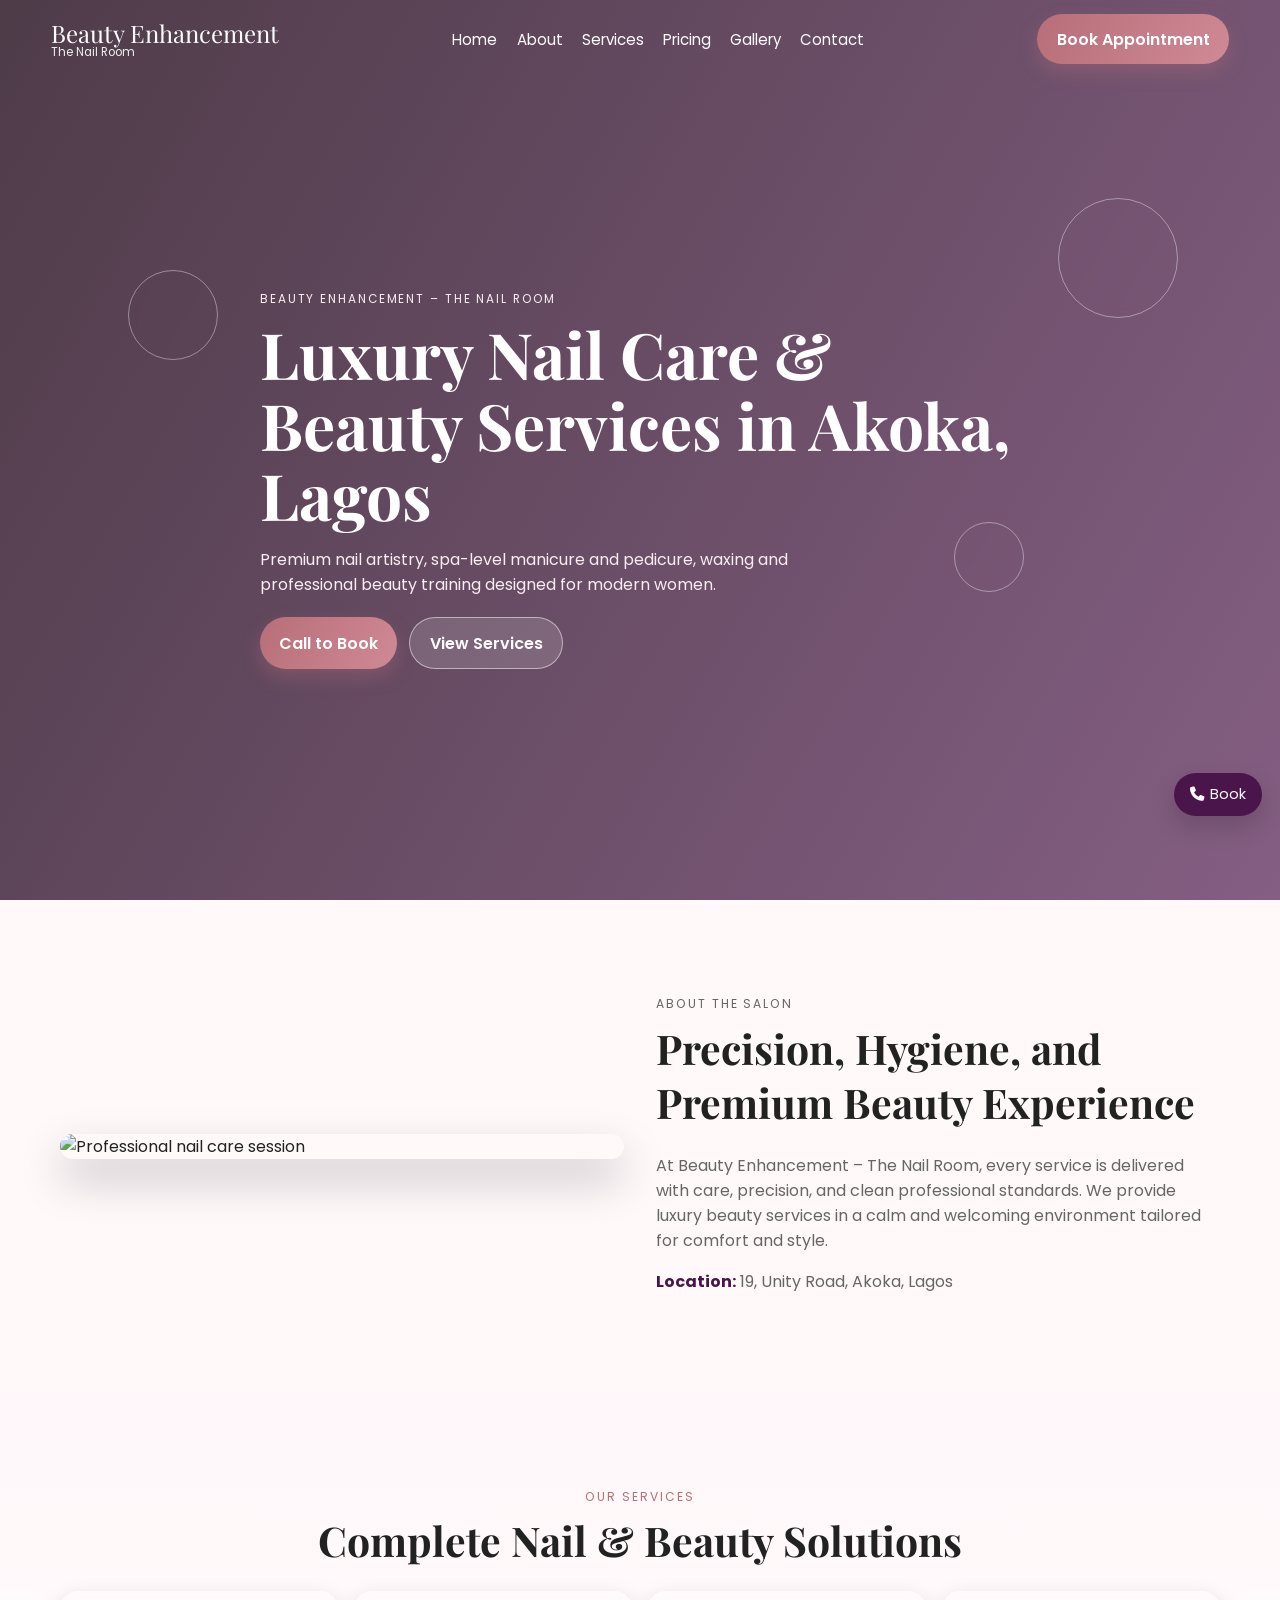
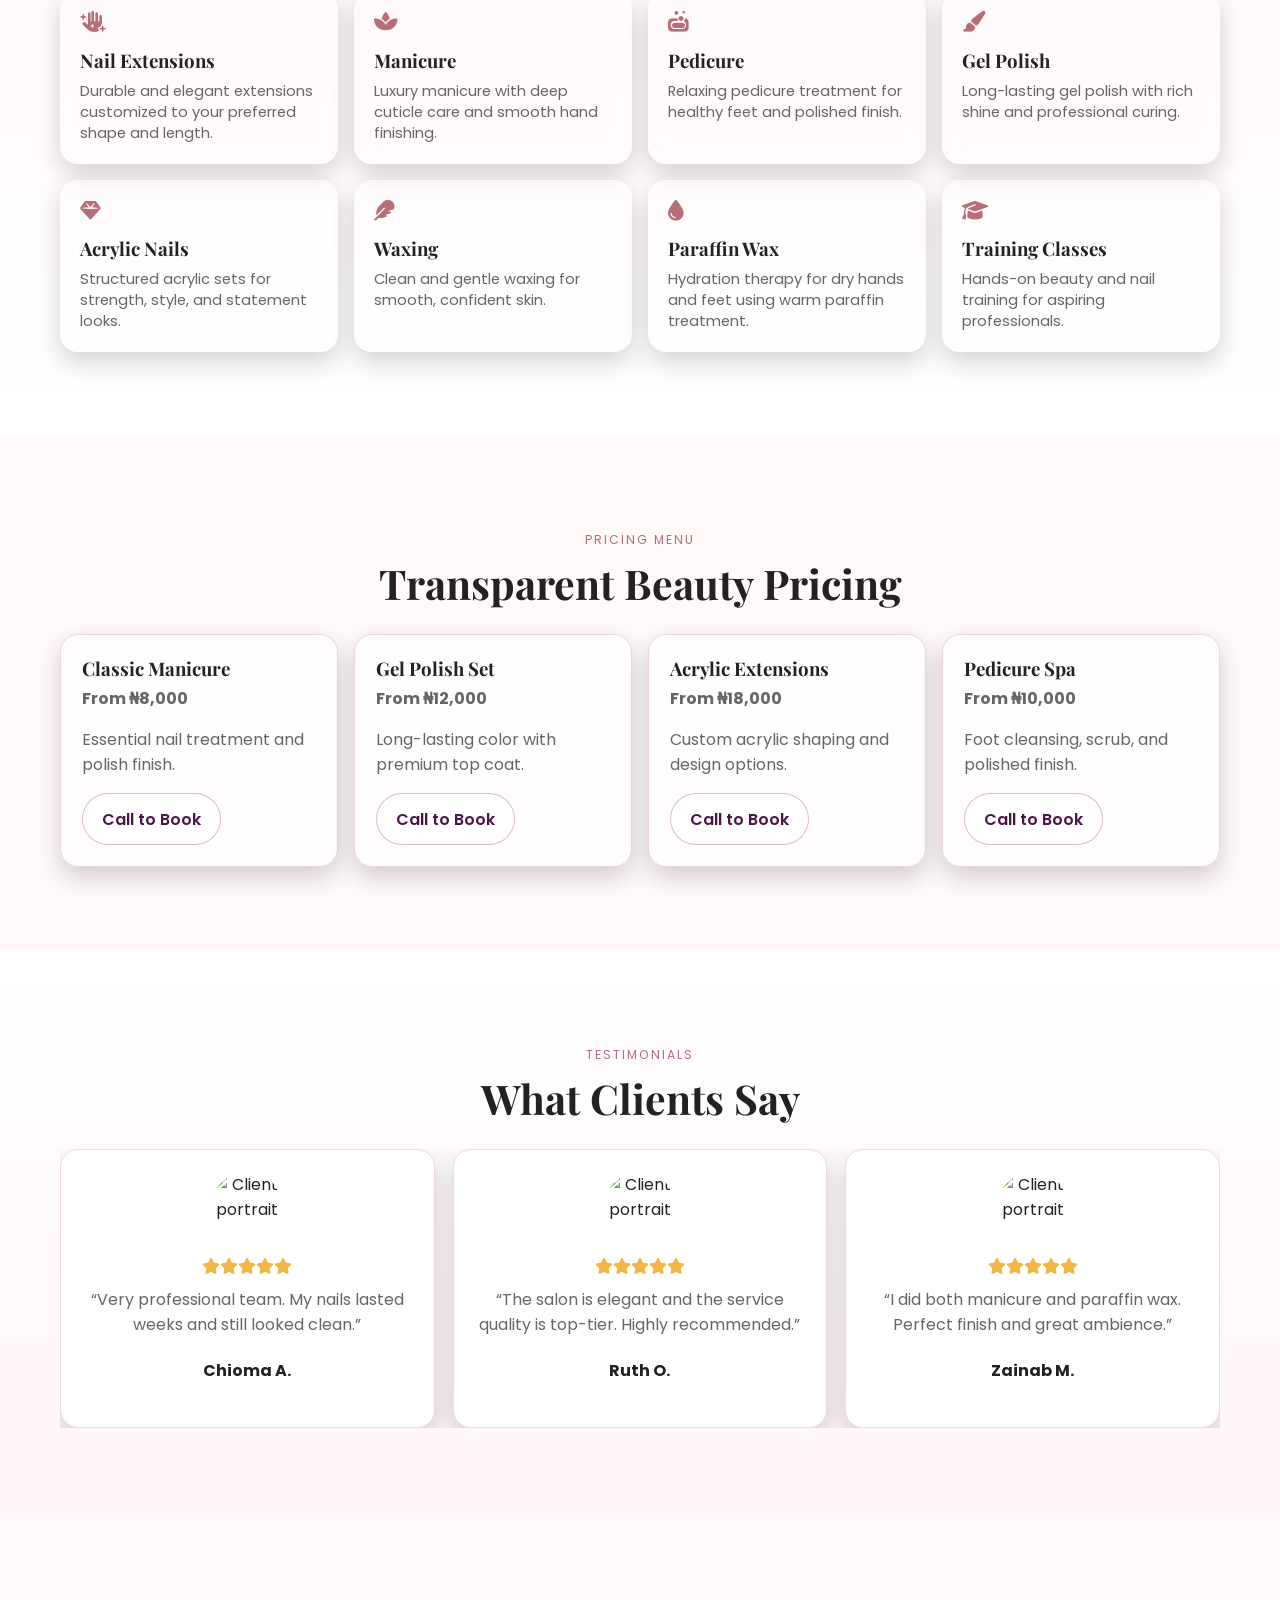
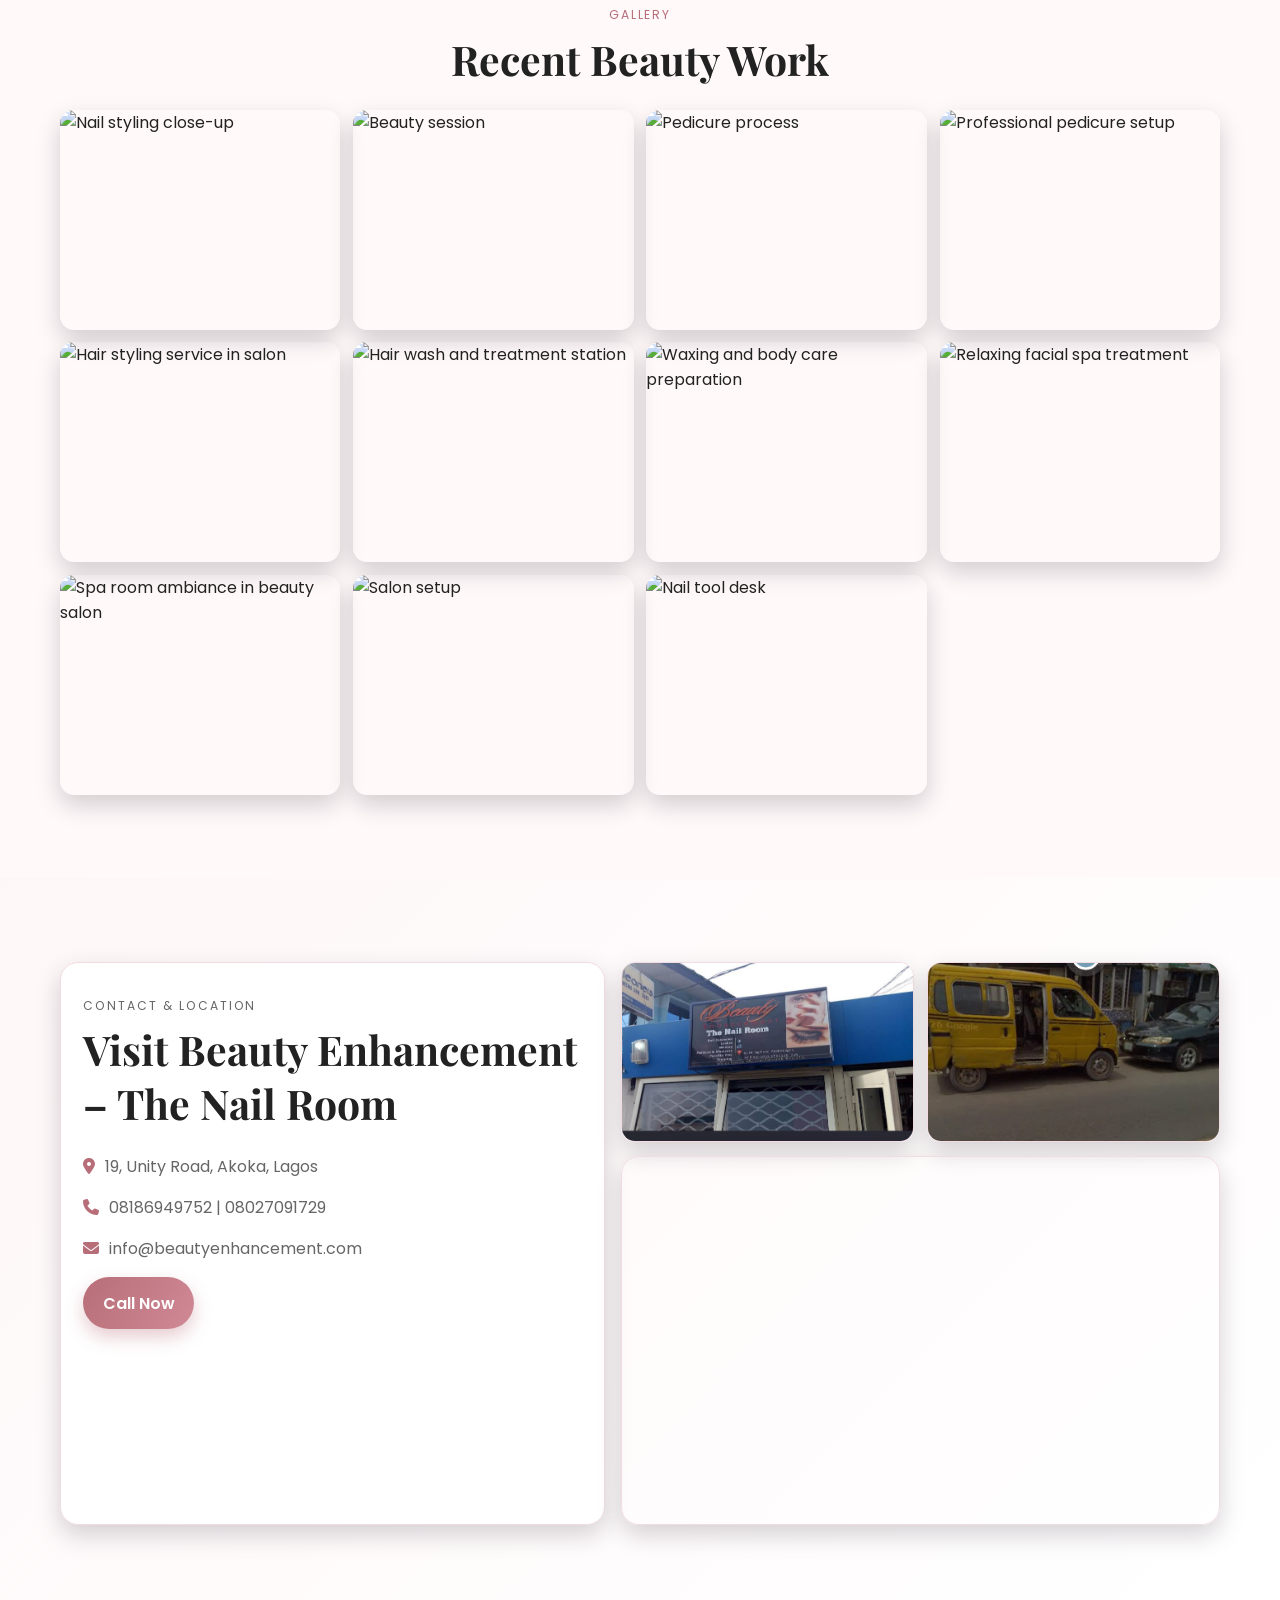
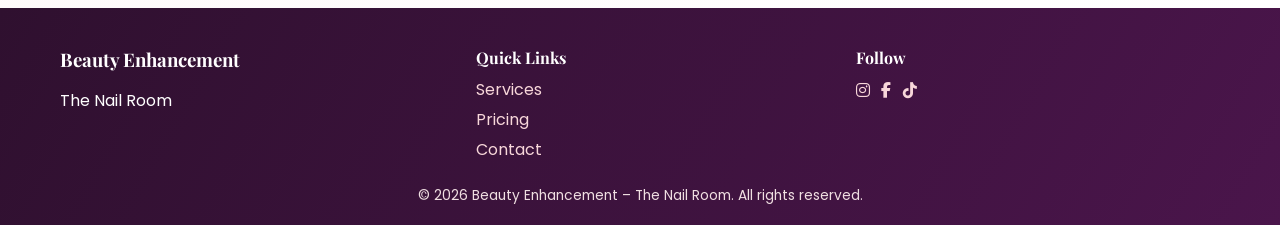
==== beauty.html @ 40a47ed6 "Initial beauty website for GitHub Pages" ====
﻿<!doctype html>
<html lang="en">
<head>
  <meta charset="UTF-8">
  <meta name="viewport" content="width=device-width, initial-scale=1.0">
  <title>Beauty Enhancement – Nail Salon in Akoka, Lagos</title>
  <meta name="description" content="Luxury nail extensions, manicure, pedicure and beauty services in Akoka, Lagos. Visit Beauty Enhancement – The Nail Room at 19 Unity Road.">
  <meta name="theme-color" content="#B76E79">
  <link rel="preconnect" href="https://fonts.googleapis.com">
  <link rel="preconnect" href="https://fonts.gstatic.com" crossorigin>
  <link rel="preload" as="style" href="https://fonts.googleapis.com/css2?family=Playfair+Display:wght@500;600;700&family=Poppins:wght@300;400;500;600;700&display=swap">
  <link href="https://fonts.googleapis.com/css2?family=Playfair+Display:wght@500;600;700&family=Poppins:wght@300;400;500;600;700&display=swap" rel="stylesheet">
  <link rel="stylesheet" href="https://cdnjs.cloudflare.com/ajax/libs/font-awesome/6.5.2/css/all.min.css">
  <link rel="stylesheet" href="https://unpkg.com/aos@2.3.1/dist/aos.css">
  <link rel="stylesheet" href="https://cdn.jsdelivr.net/npm/swiper@11/swiper-bundle.min.css">
  <link rel="stylesheet" href="beauty.css">
  <script type="application/ld+json">
  {
    "@context": "https://schema.org",
    "@type": "BeautySalon",
    "name": "Beauty Enhancement – The Nail Room",
    "address": {
      "@type": "PostalAddress",
      "streetAddress": "19, Unity Road",
      "addressLocality": "Akoka",
      "addressRegion": "Lagos",
      "addressCountry": "NG"
    },
    "telephone": ["+2348186949752", "+2348027091729"],
    "email": "info@beautyenhancement.com"
  }
  </script>
</head>
<body>
  <header class="site-header" id="home">
    <nav class="navbar" id="navbar">
      <a class="brand" href="#home">Beauty Enhancement<span>The Nail Room</span></a>
      <button class="menu-toggle" id="menuToggle" aria-label="Toggle menu" aria-expanded="false">
        <span></span><span></span><span></span>
      </button>
      <ul class="nav-links" id="navLinks">
        <li><a href="#home">Home</a></li>
        <li><a href="#about">About</a></li>
        <li><a href="#services">Services</a></li>
        <li><a href="#pricing">Pricing</a></li>
        <li><a href="#gallery">Gallery</a></li>
        <li><a href="#contact">Contact</a></li>
      </ul>
      <a class="btn btn-primary nav-cta" href="tel:+2348186949752">Book Appointment</a>
    </nav>

    <section class="hero" id="hero">
      <div class="hero-overlay"></div>
      <div class="hero-decor" aria-hidden="true">
        <div class="float-shape one"></div>
        <div class="float-shape two"></div>
        <div class="float-shape three"></div>
      </div>
      <div class="hero-content" data-aos="fade-up" data-aos-duration="900">
        <p class="hero-eyebrow">Beauty Enhancement – The Nail Room</p>
        <h1>Luxury Nail Care & Beauty Services in Akoka, Lagos</h1>
        <p>Premium nail artistry, spa-level manicure and pedicure, waxing and professional beauty training designed for modern women.</p>
        <div class="hero-actions">
          <a class="btn btn-primary shimmer" href="tel:+2348186949752">Call to Book</a>
          <a class="btn btn-secondary" href="#services">View Services</a>
        </div>
      </div>
    </section>
  </header>

  <main>
    <section class="section about" id="about">
      <div class="container about-grid">
        <div class="about-image" data-aos="fade-right" data-aos-duration="900">
          <img src="https://images.unsplash.com/photo-1604654894610-df63bc536371?auto=format&fit=crop&w=1200&q=80" alt="Professional nail care session">
        </div>
        <div class="about-content" data-aos="fade-left" data-aos-duration="900">
          <p class="section-tag">About The Salon</p>
          <h2>Precision, Hygiene, and Premium Beauty Experience</h2>
          <p>At Beauty Enhancement – The Nail Room, every service is delivered with care, precision, and clean professional standards. We provide luxury beauty services in a calm and welcoming environment tailored for comfort and style.</p>
          <p><strong>Location:</strong> 19, Unity Road, Akoka, Lagos</p>
        </div>
      </div>
    </section>

    <section class="section services" id="services">
      <div class="container">
        <p class="section-tag center">Our Services</p>
        <h2 class="section-title center">Complete Nail & Beauty Solutions</h2>
        <div class="services-grid">
          <article class="service-card" data-aos="zoom-in" data-aos-delay="50"><i class="fa-solid fa-hand-sparkles"></i><h3>Nail Extensions</h3><p>Durable and elegant extensions customized to your preferred shape and length.</p></article>
          <article class="service-card" data-aos="zoom-in" data-aos-delay="100"><i class="fa-solid fa-spa"></i><h3>Manicure</h3><p>Luxury manicure with deep cuticle care and smooth hand finishing.</p></article>
          <article class="service-card" data-aos="zoom-in" data-aos-delay="150"><i class="fa-solid fa-soap"></i><h3>Pedicure</h3><p>Relaxing pedicure treatment for healthy feet and polished finish.</p></article>
          <article class="service-card" data-aos="zoom-in" data-aos-delay="200"><i class="fa-solid fa-paintbrush"></i><h3>Gel Polish</h3><p>Long-lasting gel polish with rich shine and professional curing.</p></article>
          <article class="service-card" data-aos="zoom-in" data-aos-delay="250"><i class="fa-solid fa-gem"></i><h3>Acrylic Nails</h3><p>Structured acrylic sets for strength, style, and statement looks.</p></article>
          <article class="service-card" data-aos="zoom-in" data-aos-delay="300"><i class="fa-solid fa-feather"></i><h3>Waxing</h3><p>Clean and gentle waxing for smooth, confident skin.</p></article>
          <article class="service-card" data-aos="zoom-in" data-aos-delay="350"><i class="fa-solid fa-droplet"></i><h3>Paraffin Wax</h3><p>Hydration therapy for dry hands and feet using warm paraffin treatment.</p></article>
          <article class="service-card" data-aos="zoom-in" data-aos-delay="400"><i class="fa-solid fa-graduation-cap"></i><h3>Training Classes</h3><p>Hands-on beauty and nail training for aspiring professionals.</p></article>
        </div>
      </div>
    </section>

    <section class="section pricing" id="pricing">
      <div class="container">
        <p class="section-tag center">Pricing Menu</p>
        <h2 class="section-title center">Transparent Beauty Pricing</h2>
        <div class="pricing-grid">
          <article class="pricing-card" data-aos="fade-up" data-aos-delay="50"><h3>Classic Manicure</h3><p class="price">From ₦8,000</p><p>Essential nail treatment and polish finish.</p><a class="btn btn-secondary" href="tel:+2348186949752">Call to Book</a></article>
          <article class="pricing-card" data-aos="fade-up" data-aos-delay="100"><h3>Gel Polish Set</h3><p class="price">From ₦12,000</p><p>Long-lasting color with premium top coat.</p><a class="btn btn-secondary" href="tel:+2348186949752">Call to Book</a></article>
          <article class="pricing-card" data-aos="fade-up" data-aos-delay="150"><h3>Acrylic Extensions</h3><p class="price">From ₦18,000</p><p>Custom acrylic shaping and design options.</p><a class="btn btn-secondary" href="tel:+2348186949752">Call to Book</a></article>
          <article class="pricing-card" data-aos="fade-up" data-aos-delay="200"><h3>Pedicure Spa</h3><p class="price">From ₦10,000</p><p>Foot cleansing, scrub, and polished finish.</p><a class="btn btn-secondary" href="tel:+2348186949752">Call to Book</a></article>
        </div>
      </div>
    </section>

    <section class="section testimonials" id="testimonials">
      <div class="container">
        <p class="section-tag center">Testimonials</p>
        <h2 class="section-title center">What Clients Say</h2>
        <div class="swiper testimonial-swiper" data-aos="fade-up">
          <div class="swiper-wrapper">
            <article class="swiper-slide testimonial-card">
              <img src="https://images.unsplash.com/photo-1488426862026-3ee34a7d66df?auto=format&fit=crop&w=120&q=80" alt="Client portrait">
              <div class="stars"><i class="fa-solid fa-star"></i><i class="fa-solid fa-star"></i><i class="fa-solid fa-star"></i><i class="fa-solid fa-star"></i><i class="fa-solid fa-star"></i></div>
              <p>“Very professional team. My nails lasted weeks and still looked clean.”</p>
              <h4>Chioma A.</h4>
            </article>
            <article class="swiper-slide testimonial-card">
              <img src="https://images.unsplash.com/photo-1544005313-94ddf0286df2?auto=format&fit=crop&w=120&q=80" alt="Client portrait">
              <div class="stars"><i class="fa-solid fa-star"></i><i class="fa-solid fa-star"></i><i class="fa-solid fa-star"></i><i class="fa-solid fa-star"></i><i class="fa-solid fa-star"></i></div>
              <p>“The salon is elegant and the service quality is top-tier. Highly recommended.”</p>
              <h4>Ruth O.</h4>
            </article>
            <article class="swiper-slide testimonial-card">
              <img src="https://images.unsplash.com/photo-1517841905240-472988babdf9?auto=format&fit=crop&w=120&q=80" alt="Client portrait">
              <div class="stars"><i class="fa-solid fa-star"></i><i class="fa-solid fa-star"></i><i class="fa-solid fa-star"></i><i class="fa-solid fa-star"></i><i class="fa-solid fa-star"></i></div>
              <p>“I did both manicure and paraffin wax. Perfect finish and great ambience.”</p>
              <h4>Zainab M.</h4>
            </article>
          </div>
          <div class="swiper-pagination"></div>
        </div>
      </div>
    </section>

    <section class="section gallery" id="gallery">
      <div class="container">
        <p class="section-tag center">Gallery</p>
        <h2 class="section-title center">Recent Beauty Work</h2>
        <div class="gallery-grid" data-aos="fade-up">
          <img loading="lazy" src="https://images.unsplash.com/photo-1519014816548-bf5fe059798b?auto=format&fit=crop&w=900&q=80" alt="Nail styling close-up" class="lightbox-item">
          <img loading="lazy" src="https://images.unsplash.com/photo-1522337660859-02fbefca4702?auto=format&fit=crop&w=900&q=80" alt="Beauty session" class="lightbox-item">
          <img loading="lazy" src="https://images.unsplash.com/photo-1562322140-8baeececf3df?auto=format&fit=crop&w=900&q=80" alt="Pedicure process" class="lightbox-item">
          <img loading="lazy" src="https://images.unsplash.com/photo-1616394584738-fc6e612e71b9?auto=format&fit=crop&w=900&q=80" alt="Professional pedicure setup" class="lightbox-item">
          <img loading="lazy" src="https://images.unsplash.com/photo-1560869713-7d0a29430803?auto=format&fit=crop&w=900&q=80" alt="Hair styling service in salon" class="lightbox-item">
          <img loading="lazy" src="https://images.unsplash.com/photo-1582095133179-bfd08e2fc6b3?auto=format&fit=crop&w=900&q=80" alt="Hair wash and treatment station" class="lightbox-item">
          <img loading="lazy" src="https://images.unsplash.com/photo-1596178065887-1198b6148b2b?auto=format&fit=crop&w=900&q=80" alt="Waxing and body care preparation" class="lightbox-item">
          <img loading="lazy" src="https://images.unsplash.com/photo-1527799820374-dcf8d9d4a388?auto=format&fit=crop&w=900&q=80" alt="Relaxing facial spa treatment" class="lightbox-item">
          <img loading="lazy" src="https://images.unsplash.com/photo-1487412720507-e7ab37603c6f?auto=format&fit=crop&w=900&q=80" alt="Spa room ambiance in beauty salon" class="lightbox-item">
          <img loading="lazy" src="https://images.unsplash.com/photo-1607779097040-26e80aa78e66?auto=format&fit=crop&w=900&q=80" alt="Salon setup" class="lightbox-item">
          <img loading="lazy" src="https://images.unsplash.com/photo-1521590832167-7bcbfaa6381f?auto=format&fit=crop&w=900&q=80" alt="Nail tool desk" class="lightbox-item">
        </div>
      </div>
    </section>

    <section class="section contact" id="contact">
      <div class="container contact-grid">
        <div class="contact-info" data-aos="fade-right">
          <p class="section-tag">Contact & Location</p>
          <h2>Visit Beauty Enhancement – The Nail Room</h2>
          <p><i class="fa-solid fa-location-dot"></i> 19, Unity Road, Akoka, Lagos</p>
          <p><i class="fa-solid fa-phone"></i> <a href="tel:+2348186949752">08186949752</a> | <a href="tel:+2348027091729">08027091729</a></p>
          <p><i class="fa-solid fa-envelope"></i> <a href="mailto:info@beautyenhancement.com">info@beautyenhancement.com</a></p>
          <div class="contact-actions">
            <a class="btn btn-primary" href="tel:+2348186949752">Call Now</a>
            <a class="btn btn-secondary" href="https://wa.me/2348186949752" target="_blank" rel="noopener noreferrer">WhatsApp</a>
          </div>
        </div>
        <div class="contact-media" data-aos="fade-left">
          <div class="contact-photo-grid">
            <img
              src="Screenshot_20260209-013451 (2).png"
              alt="Front view of Beauty Enhancement salon building"
              class="contact-photo lightbox-item"
              loading="lazy"
            >
            <img
              src="Screenshot_20260209-020630 (2).png"
              alt="Second front view angle of Beauty Enhancement salon"
              class="contact-photo lightbox-item"
              loading="lazy"
            >
          </div>
          <div class="map-wrap">
            <iframe title="Beauty Enhancement location" loading="lazy" referrerpolicy="no-referrer-when-downgrade" src="https://www.google.com/maps?q=19+Unity+Road,+Akoka,+Lagos&output=embed"></iframe>
          </div>
        </div>
      </div>
    </section>
  </main>

  <footer class="site-footer">
    <div class="container footer-grid">
      <div>
        <h3>Beauty Enhancement</h3>
        <p>The Nail Room</p>
      </div>
      <div>
        <h4>Quick Links</h4>
        <a href="#services">Services</a>
        <a href="#pricing">Pricing</a>
        <a href="#contact">Contact</a>
      </div>
      <div>
        <h4>Follow</h4>
        <div class="social-links">
          <a href="#" aria-label="Instagram"><i class="fa-brands fa-instagram"></i></a>
          <a href="#" aria-label="Facebook"><i class="fa-brands fa-facebook-f"></i></a>
          <a href="#" aria-label="TikTok"><i class="fa-brands fa-tiktok"></i></a>
        </div>
      </div>
    </div>
    <p class="copyright">© <span id="year"></span> Beauty Enhancement – The Nail Room. All rights reserved.</p>
  </footer>

  <a class="floating-book" href="tel:+2348186949752" aria-label="Book Appointment"><i class="fa-solid fa-phone"></i> Book</a>
  <button class="back-to-top" id="backToTop" aria-label="Back to top"><i class="fa-solid fa-arrow-up"></i></button>

  <div class="lightbox" id="lightbox" aria-hidden="true">
    <button class="lightbox-close" id="lightboxClose" aria-label="Close image"><i class="fa-solid fa-xmark"></i></button>
    <img id="lightboxImage" alt="Expanded gallery image">
  </div>

  <script src="https://unpkg.com/aos@2.3.1/dist/aos.js"></script>
  <script src="https://cdn.jsdelivr.net/npm/swiper@11/swiper-bundle.min.js"></script>
  <script src="beauty.js"></script>
</body>
</html>
---- beauty.css ----
﻿:root {
  --primary: #b76e79;
  --secondary: #f8d7da;
  --accent: #4a154b;
  --neutral: #ffffff;
  --dark: #222222;
  --muted: #666666;
  --glass-bg: rgba(255, 255, 255, 0.16);
  --glass-border: rgba(255, 255, 255, 0.34);
  --shadow-lg: 0 20px 45px rgba(18, 8, 20, 0.24);
  --shadow-md: 0 10px 25px rgba(23, 12, 25, 0.18);
}

* { box-sizing: border-box; }
html { scroll-behavior: smooth; }
body {
  margin: 0;
  font-family: "Poppins", sans-serif;
  color: var(--dark);
  background: #fff9fa;
}

img { max-width: 100%; display: block; }
a { color: inherit; text-decoration: none; }

.container {
  width: min(1160px, 92%);
  margin: 0 auto;
}

.site-header {
  position: relative;
  min-height: 100vh;
  background: url("https://images.unsplash.com/photo-1487412720507-e7ab37603c6f?auto=format&fit=crop&w=1920&q=80") center/cover no-repeat;
}

.hero-overlay {
  position: absolute;
  inset: 0;
  background: linear-gradient(120deg, rgba(34, 12, 28, 0.8), rgba(74, 21, 75, 0.68));
}

.navbar {
  position: fixed;
  top: 0;
  left: 0;
  width: 100%;
  z-index: 50;
  display: flex;
  align-items: center;
  justify-content: space-between;
  gap: 1rem;
  padding: 0.9rem 4%;
  transition: 0.25s ease;
}

.navbar.scrolled {
  background: rgba(34, 14, 29, 0.88);
  backdrop-filter: blur(10px);
  box-shadow: var(--shadow-md);
}

.brand {
  font-family: "Playfair Display", serif;
  color: var(--neutral);
  font-size: clamp(1.2rem, 2vw, 1.5rem);
  line-height: 1.05;
  display: inline-flex;
  flex-direction: column;
}

.brand span {
  font-family: "Poppins", sans-serif;
  font-size: 0.74rem;
  font-weight: 400;
  opacity: 0.9;
}

.nav-links {
  display: flex;
  align-items: center;
  list-style: none;
  gap: 1.2rem;
  margin: 0;
  padding: 0;
}

.nav-links a {
  color: #fff;
  font-size: 0.94rem;
  position: relative;
  padding-bottom: 4px;
}

.nav-links a::after {
  content: "";
  position: absolute;
  left: 0;
  bottom: 0;
  width: 0;
  height: 2px;
  background: linear-gradient(90deg, var(--secondary), var(--primary));
  transition: width 0.25s ease;
}

.nav-links a:hover::after,
.nav-links a.active::after { width: 100%; }

.btn {
  border: 0;
  border-radius: 999px;
  padding: 0.78rem 1.2rem;
  font-weight: 600;
  display: inline-flex;
  align-items: center;
  justify-content: center;
  gap: 0.45rem;
  cursor: pointer;
  transition: 0.25s ease;
}

.btn:hover { transform: translateY(-2px); }

.btn-primary {
  background: linear-gradient(120deg, var(--primary), #d08a95);
  color: #fff;
  box-shadow: 0 8px 18px rgba(183, 110, 121, 0.35);
}

.btn-secondary {
  background: rgba(255, 255, 255, 0.14);
  border: 1px solid rgba(255, 255, 255, 0.5);
  color: #fff;
}

.shimmer {
  position: relative;
  overflow: hidden;
}

.shimmer::before {
  content: "";
  position: absolute;
  top: 0;
  left: -120%;
  width: 60%;
  height: 100%;
  background: linear-gradient(90deg, transparent, rgba(255, 255, 255, 0.45), transparent);
  animation: shimmerMove 2.4s infinite;
}

.menu-toggle {
  display: none;
  width: 44px;
  height: 44px;
  border: 1px solid rgba(255, 255, 255, 0.35);
  background: rgba(255, 255, 255, 0.14);
  border-radius: 10px;
  padding: 9px;
}

.menu-toggle span {
  display: block;
  width: 100%;
  height: 2px;
  background: #fff;
  margin: 5px 0;
  transition: 0.2s ease;
}

.menu-toggle.open span:nth-child(1) { transform: translateY(7px) rotate(45deg); }
.menu-toggle.open span:nth-child(2) { opacity: 0; }
.menu-toggle.open span:nth-child(3) { transform: translateY(-7px) rotate(-45deg); }

.hero {
  position: relative;
  z-index: 1;
  min-height: 100vh;
  display: grid;
  place-items: center;
  padding: 7rem 4% 4rem;
}

.hero-content {
  width: min(760px, 100%);
  color: #fff;
  text-align: left;
}

.hero-eyebrow {
  letter-spacing: 0.16em;
  text-transform: uppercase;
  font-size: 0.74rem;
  color: var(--secondary);
}

.hero h1 {
  font-family: "Playfair Display", serif;
  font-size: clamp(2.2rem, 5vw, 4.1rem);
  margin: 0.3rem 0 0.8rem;
  line-height: 1.1;
}

.hero p {
  max-width: 62ch;
  color: #f8edf0;
}

.hero-actions {
  display: flex;
  gap: 0.75rem;
  flex-wrap: wrap;
  margin-top: 1.3rem;
}

.hero-decor {
  position: absolute;
  inset: 0;
  pointer-events: none;
}

.float-shape {
  position: absolute;
  border-radius: 50%;
  border: 1px solid rgba(255, 255, 255, 0.4);
  backdrop-filter: blur(4px);
  animation: floatSoft 5s ease-in-out infinite;
}

.float-shape.one { width: 120px; height: 120px; top: 22%; right: 8%; }
.float-shape.two { width: 70px; height: 70px; top: 58%; right: 20%; animation-delay: 1s; }
.float-shape.three { width: 90px; height: 90px; top: 30%; left: 10%; animation-delay: 1.6s; }

.section { padding: 5.2rem 0; }
.section-tag {
  color: var(--primary);
  letter-spacing: 0.16em;
  text-transform: uppercase;
  font-size: 0.76rem;
  margin-bottom: 0.45rem;
}

.section-title,
h2 {
  font-family: "Playfair Display", serif;
  font-size: clamp(1.8rem, 3.2vw, 2.8rem);
  margin: 0 0 1.5rem;
}

.center { text-align: center; }

.about-grid {
  display: grid;
  grid-template-columns: 1fr 1fr;
  gap: 2rem;
  align-items: center;
}

.about-image img {
  border-radius: 20px;
  box-shadow: var(--shadow-lg);
}

.about-content p { color: var(--muted); }
.about-content strong { color: var(--accent); }

.services {
  background: linear-gradient(180deg, #fff7f9 0%, #fff 100%);
}

.services-grid {
  display: grid;
  grid-template-columns: repeat(auto-fit, minmax(220px, 1fr));
  gap: 1rem;
}

.service-card {
  background: var(--glass-bg);
  border: 1px solid var(--glass-border);
  backdrop-filter: blur(8px);
  border-radius: 18px;
  padding: 1.2rem;
  box-shadow: var(--shadow-md);
  transition: 0.28s ease;
}

.service-card i {
  color: var(--primary);
  font-size: 1.3rem;
}

.service-card h3 {
  font-family: "Playfair Display", serif;
  margin: 0.7rem 0 0.5rem;
}

.service-card p { margin: 0; color: var(--muted); font-size: 0.92rem; }

.service-card:hover {
  transform: translateY(-8px);
  box-shadow: 0 20px 35px rgba(74, 21, 75, 0.17);
  border-color: rgba(183, 110, 121, 0.55);
}

.pricing-grid {
  display: grid;
  grid-template-columns: repeat(auto-fit, minmax(230px, 1fr));
  gap: 1rem;
}

.pricing-card {
  background: rgba(255, 255, 255, 0.62);
  border: 1px solid rgba(183, 110, 121, 0.27);
  border-radius: 18px;
  padding: 1.3rem;
  backdrop-filter: blur(10px);
  box-shadow: var(--shadow-md);
  transition: 0.25s ease;
}

.pricing-card h3 {
  margin: 0 0 0.35rem;
  font-family: "Playfair Display", serif;
}

.price {
  margin: 0;
  color: var(--accent);
  font-weight: 700;
}

.pricing-card p { color: var(--muted); }

.pricing-card .btn-secondary {
  color: var(--accent);
  border-color: rgba(183, 110, 121, 0.45);
  background: rgba(255, 255, 255, 0.65);
}

.pricing-card:hover { transform: scale(1.02); }

.testimonials {
  background: linear-gradient(180deg, #ffffff 0%, #fff5f7 100%);
}

.testimonial-card {
  text-align: center;
  background: #fff;
  border-radius: 18px;
  border: 1px solid #f4d9df;
  padding: 1.4rem;
  box-shadow: var(--shadow-md);
}

.testimonial-card img {
  width: 72px;
  height: 72px;
  border-radius: 50%;
  object-fit: cover;
  margin: 0 auto 0.6rem;
}

.stars { color: #f2b647; margin-bottom: 0.4rem; }
.testimonial-card p { color: var(--muted); margin: 0.5rem 0; }

.swiper-pagination-bullet-active { background: var(--primary) !important; }

.gallery-grid {
  display: grid;
  grid-template-columns: repeat(4, minmax(0, 1fr));
  gap: 0.8rem;
}

.gallery-grid img {
  width: 100%;
  height: 220px;
  object-fit: cover;
  border-radius: 14px;
  cursor: zoom-in;
  transition: 0.25s ease;
  box-shadow: var(--shadow-md);
}

.gallery-grid img:hover { transform: scale(1.02); }

.contact {
  background: linear-gradient(135deg, #fef7f8 0%, #fff 100%);
}

.contact-grid {
  display: grid;
  grid-template-columns: 1fr 1.1fr;
  gap: 1rem;
}

.contact-info {
  background: #fff;
  border-radius: 18px;
  border: 1px solid #f1dce2;
  padding: 1.4rem;
  box-shadow: var(--shadow-md);
}

.contact-info p { color: var(--muted); }
.contact-info i { color: var(--primary); margin-right: 6px; }
.contact-actions { display: flex; gap: 0.7rem; flex-wrap: wrap; margin-top: 1rem; }

.map-wrap {
  border-radius: 18px;
  overflow: hidden;
  border: 1px solid #f1dce2;
  box-shadow: var(--shadow-md);
}

.contact-media {
  display: grid;
  gap: 0.9rem;
}

.contact-photo-grid {
  display: grid;
  grid-template-columns: repeat(2, minmax(0, 1fr));
  gap: 0.8rem;
}

.contact-photo {
  width: 100%;
  height: 180px;
  object-fit: cover;
  border-radius: 14px;
  border: 1px solid #f1dce2;
  box-shadow: var(--shadow-md);
  cursor: zoom-in;
}

.map-wrap iframe {
  width: 100%;
  min-height: 360px;
  border: 0;
}

.site-footer {
  background: linear-gradient(120deg, #2f102f 0%, #4a154b 100%);
  color: #fff;
  padding: 2.4rem 0 1.2rem;
}

.footer-grid {
  display: grid;
  grid-template-columns: 1.1fr 1fr 1fr;
  gap: 1rem;
}

.site-footer h3,
.site-footer h4 {
  margin: 0 0 0.6rem;
  font-family: "Playfair Display", serif;
}

.site-footer a { display: block; color: #f8d7da; margin: 0.3rem 0; }
.social-links { display: flex; gap: 0.7rem; }
.social-links a { display: inline-flex; }

.copyright {
  text-align: center;
  margin: 1.2rem 0 0;
  color: #f0dfe2;
  font-size: 0.86rem;
}

.floating-book,
.back-to-top {
  position: fixed;
  right: 18px;
  border-radius: 999px;
  border: 0;
  z-index: 80;
  box-shadow: var(--shadow-md);
}

.floating-book {
  bottom: 84px;
  background: var(--accent);
  color: #fff;
  padding: 0.7rem 1rem;
  font-size: 0.9rem;
  display: inline-flex;
  align-items: center;
  gap: 0.4rem;
}

.back-to-top {
  bottom: 22px;
  width: 45px;
  height: 45px;
  background: var(--primary);
  color: #fff;
  display: grid;
  place-items: center;
  opacity: 0;
  pointer-events: none;
  transform: translateY(8px);
  transition: 0.22s ease;
}

.back-to-top.show {
  opacity: 1;
  pointer-events: auto;
  transform: translateY(0);
}

.lightbox {
  position: fixed;
  inset: 0;
  background: rgba(17, 8, 18, 0.88);
  display: none;
  align-items: center;
  justify-content: center;
  padding: 2rem;
  z-index: 120;
}

.lightbox.open { display: flex; }

.lightbox img {
  max-width: min(1000px, 95vw);
  max-height: 85vh;
  border-radius: 14px;
}

.lightbox-close {
  position: absolute;
  top: 18px;
  right: 18px;
  width: 42px;
  height: 42px;
  border: 0;
  border-radius: 999px;
  background: rgba(255, 255, 255, 0.2);
  color: #fff;
}

@keyframes shimmerMove {
  0% { left: -120%; }
  100% { left: 160%; }
}

@keyframes floatSoft {
  0%, 100% { transform: translateY(0); }
  50% { transform: translateY(-12px); }
}

@media (max-width: 1200px) {
  .footer-grid { grid-template-columns: 1fr 1fr; }
}

@media (max-width: 992px) {
  .about-grid,
  .contact-grid,
  .footer-grid { grid-template-columns: 1fr; }
  .gallery-grid { grid-template-columns: repeat(3, minmax(0, 1fr)); }

  .nav-links {
    position: fixed;
    top: 0;
    right: -100%;
    width: min(320px, 86vw);
    height: 100vh;
    background: rgba(34, 14, 29, 0.98);
    backdrop-filter: blur(8px);
    flex-direction: column;
    align-items: flex-start;
    padding: 5.3rem 1.3rem;
    gap: 1rem;
    transition: right 0.25s ease;
  }

  .nav-links.open { right: 0; }
  .menu-toggle { display: block; }
  .nav-cta { display: none; }
}

@media (max-width: 768px) {
  .section { padding: 4.3rem 0; }
  .hero { padding-top: 6.8rem; }
  .contact-photo-grid { grid-template-columns: 1fr; }
  .gallery-grid { grid-template-columns: repeat(2, minmax(0, 1fr)); }
  .gallery-grid img { height: 180px; }
}

@media (max-width: 480px) {
  .hero h1 { font-size: 1.95rem; }
  .btn { width: 100%; }
  .hero-actions { width: 100%; }
  .floating-book { right: 12px; }
  .back-to-top { right: 12px; }
  .gallery-grid { grid-template-columns: 1fr; }
}
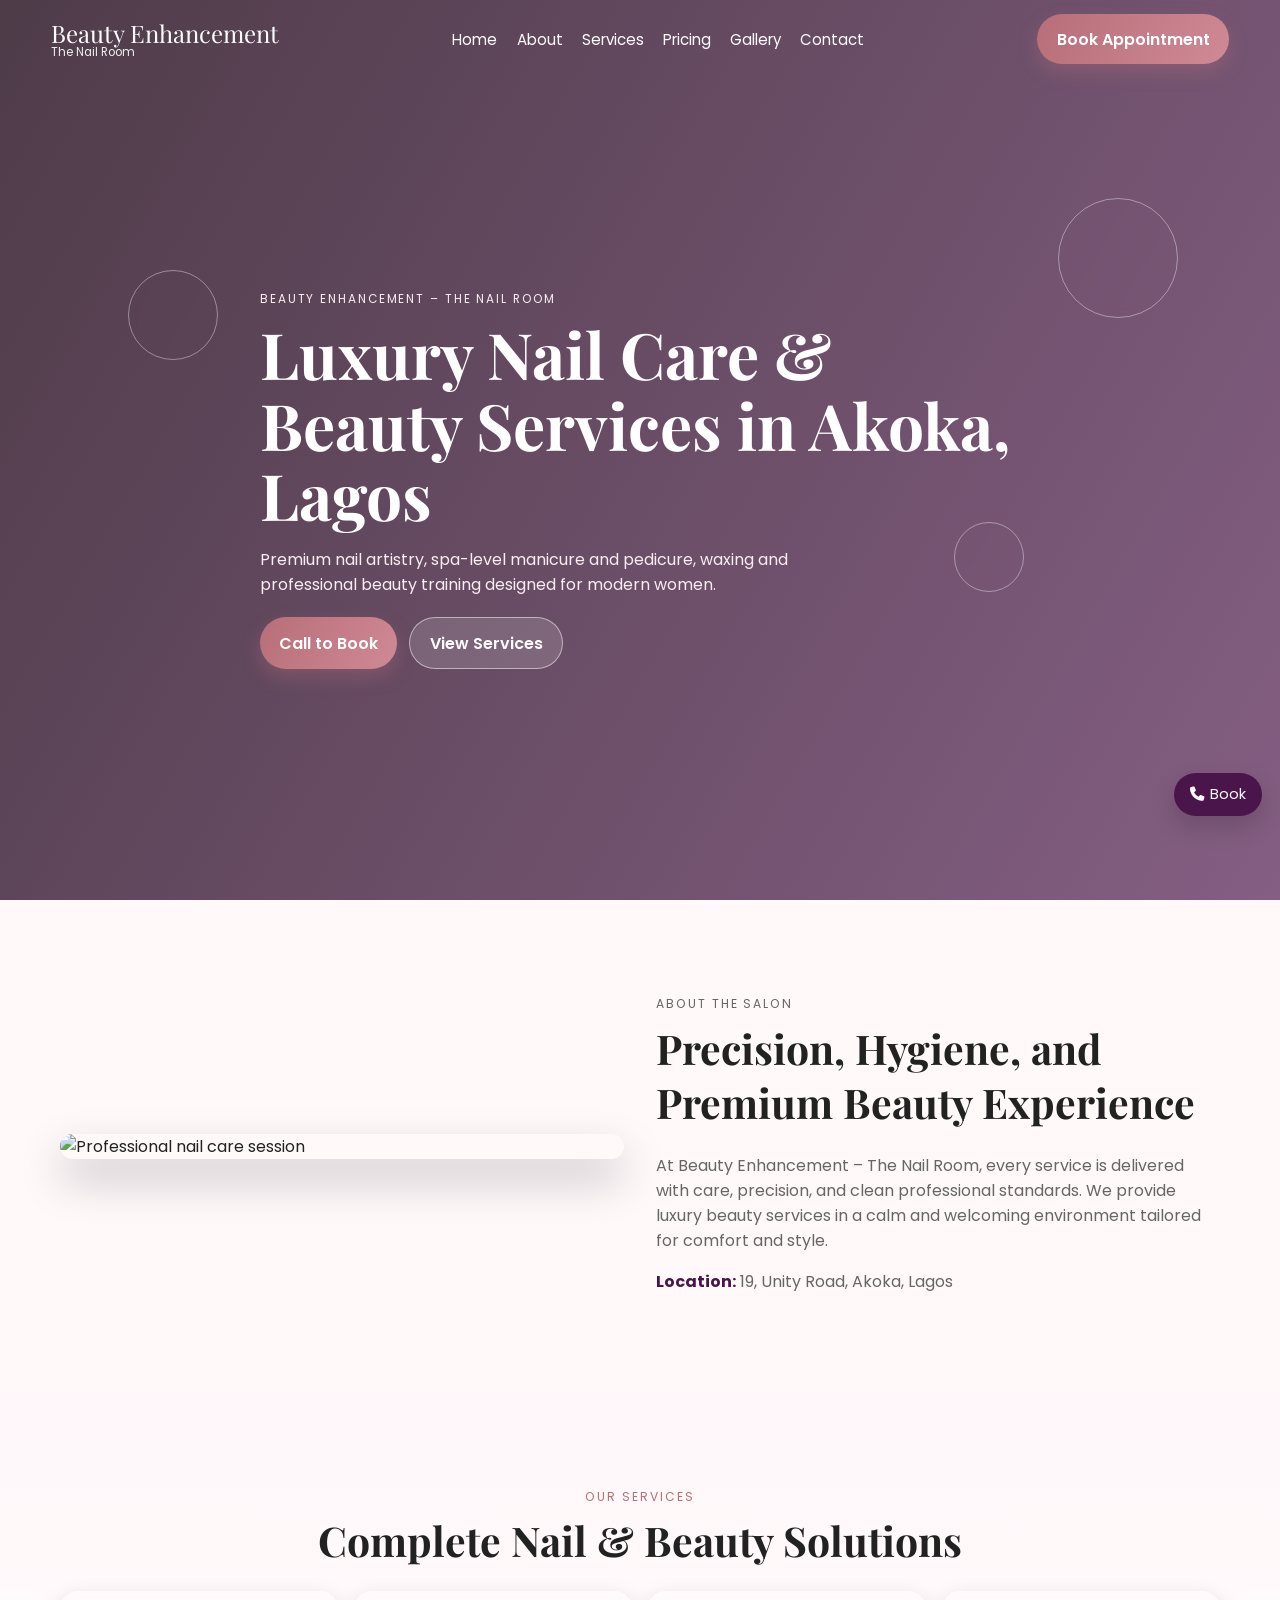
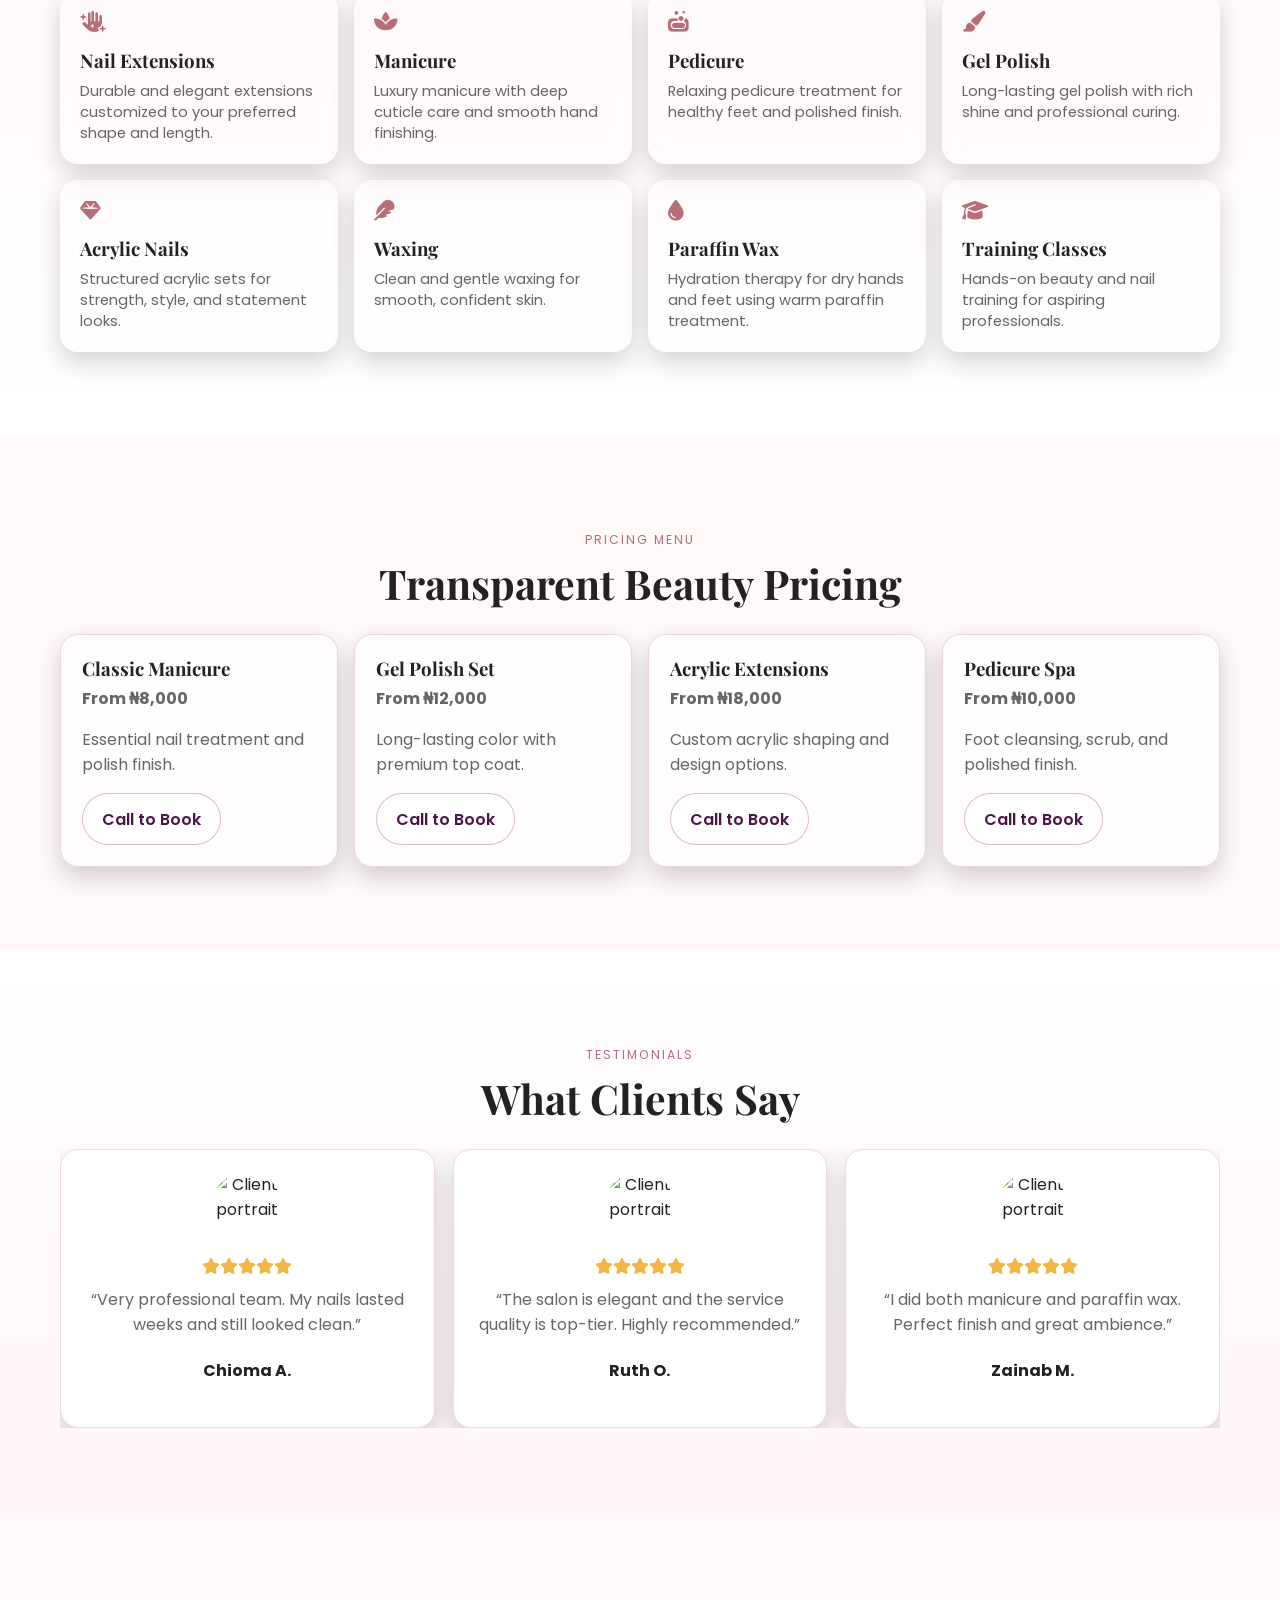
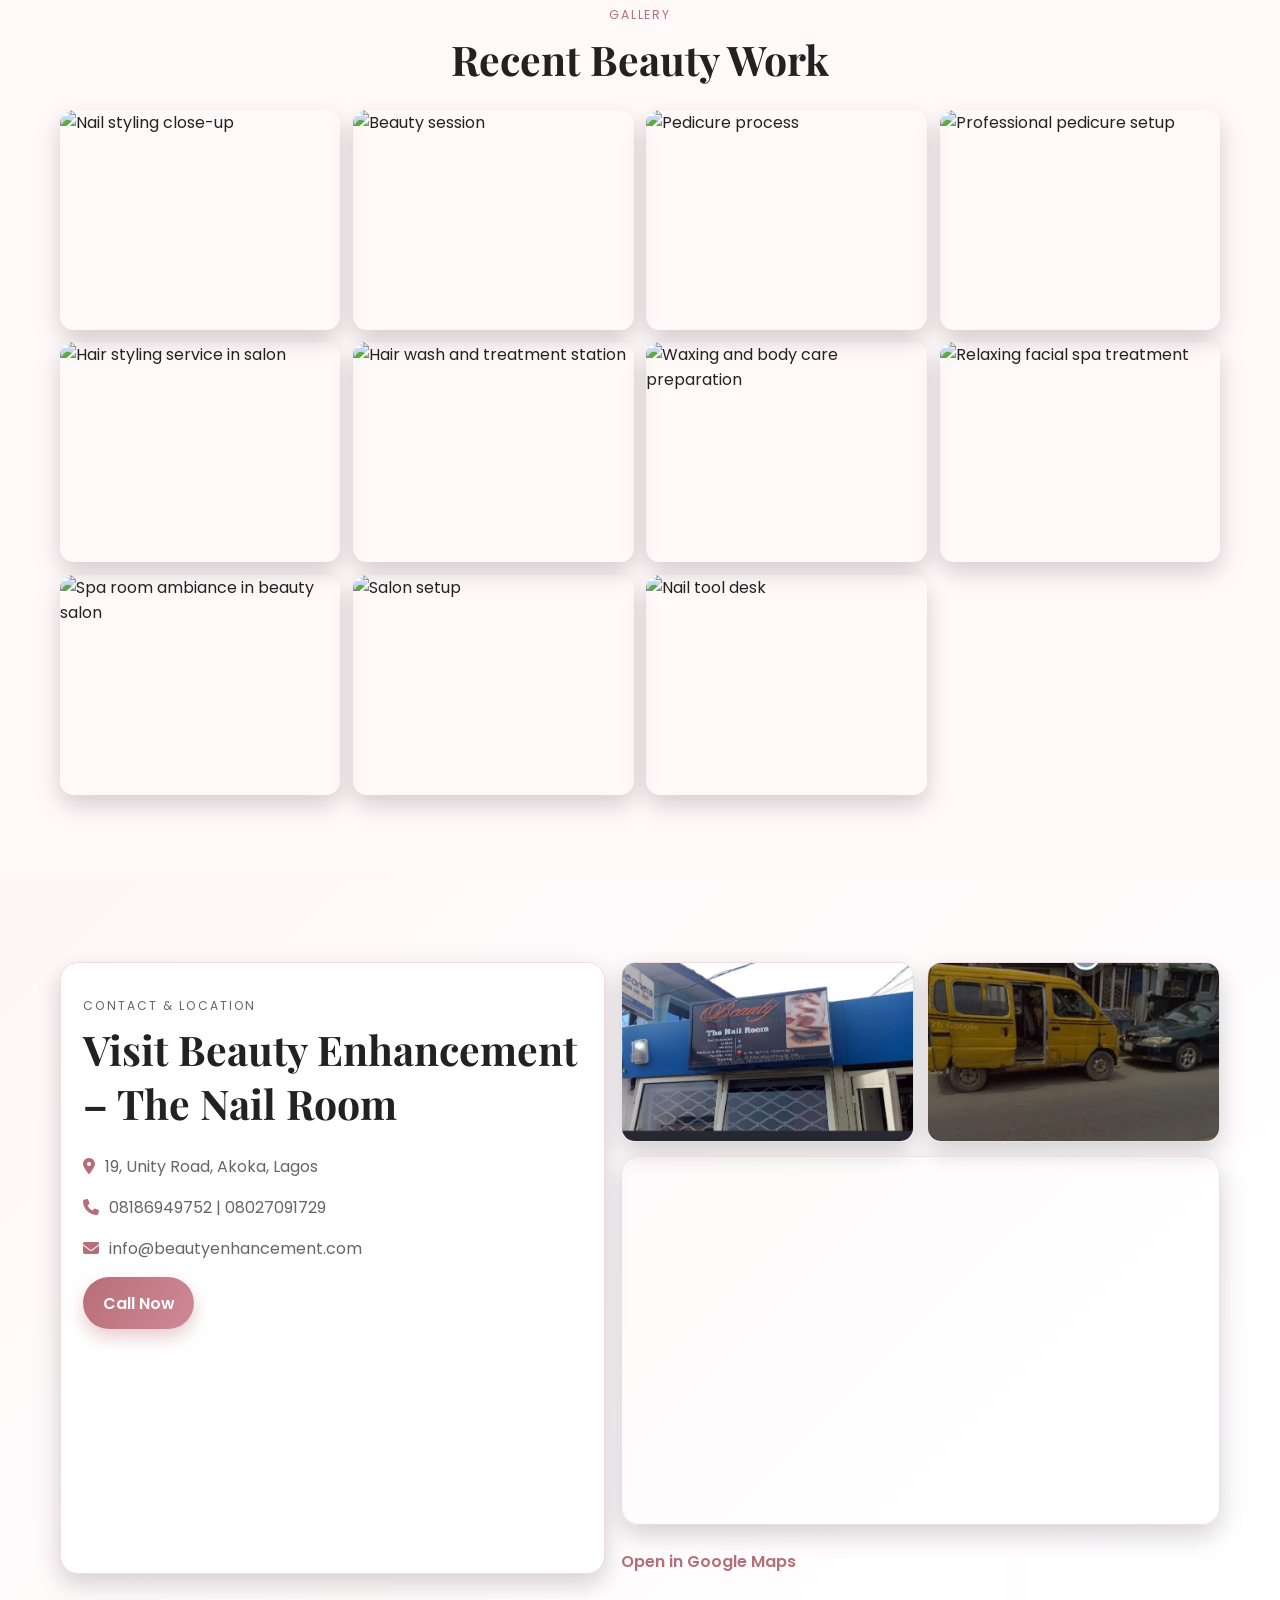
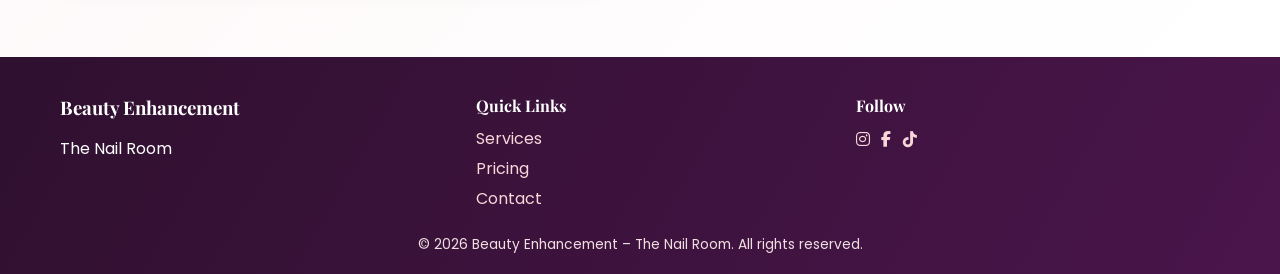
==== commit 1b240e60: "Fix Google Maps embed URL and add fallback link" ====
--- a/beauty.html
+++ b/beauty.html
@@ -6,6 +6,7 @@
   <title>Beauty Enhancement – Nail Salon in Akoka, Lagos</title>
   <meta name="description" content="Luxury nail extensions, manicure, pedicure and beauty services in Akoka, Lagos. Visit Beauty Enhancement – The Nail Room at 19 Unity Road.">
   <meta name="theme-color" content="#B76E79">
+  <link rel="icon" href="favicon.svg" type="image/svg+xml">
   <link rel="preconnect" href="https://fonts.googleapis.com">
   <link rel="preconnect" href="https://fonts.gstatic.com" crossorigin>
   <link rel="preload" as="style" href="https://fonts.googleapis.com/css2?family=Playfair+Display:wght@500;600;700&family=Poppins:wght@300;400;500;600;700&display=swap">
@@ -192,8 +193,9 @@
             >
           </div>
           <div class="map-wrap">
-            <iframe title="Beauty Enhancement location" loading="lazy" referrerpolicy="no-referrer-when-downgrade" src="https://www.google.com/maps?q=19+Unity+Road,+Akoka,+Lagos&output=embed"></iframe>
-          </div>
+            <iframe title="Beauty Enhancement location" loading="lazy" referrerpolicy="no-referrer-when-downgrade" src="https://www.google.com/maps/embed?hl=en&q=19%20Unity%20Road%2C%20Akoka%2C%20Lagos&z=15&output=embed"></iframe>
+          </div>
+          <p class="map-fallback"><a href="https://www.google.com/maps/search/?api=1&query=19+Unity+Road,+Akoka,+Lagos" target="_blank" rel="noopener noreferrer">Open in Google Maps</a></p>
         </div>
       </div>
     </section>
--- a/beauty.css
+++ b/beauty.css
@@ -437,6 +437,20 @@
   width: 100%;
   min-height: 360px;
   border: 0;
+}
+
+.map-fallback {
+  margin: 0.6rem 0 0;
+}
+
+.map-fallback a {
+  color: var(--primary);
+  font-weight: 600;
+  text-decoration: none;
+}
+
+.map-fallback a:hover {
+  text-decoration: underline;
 }
 
 .site-footer {
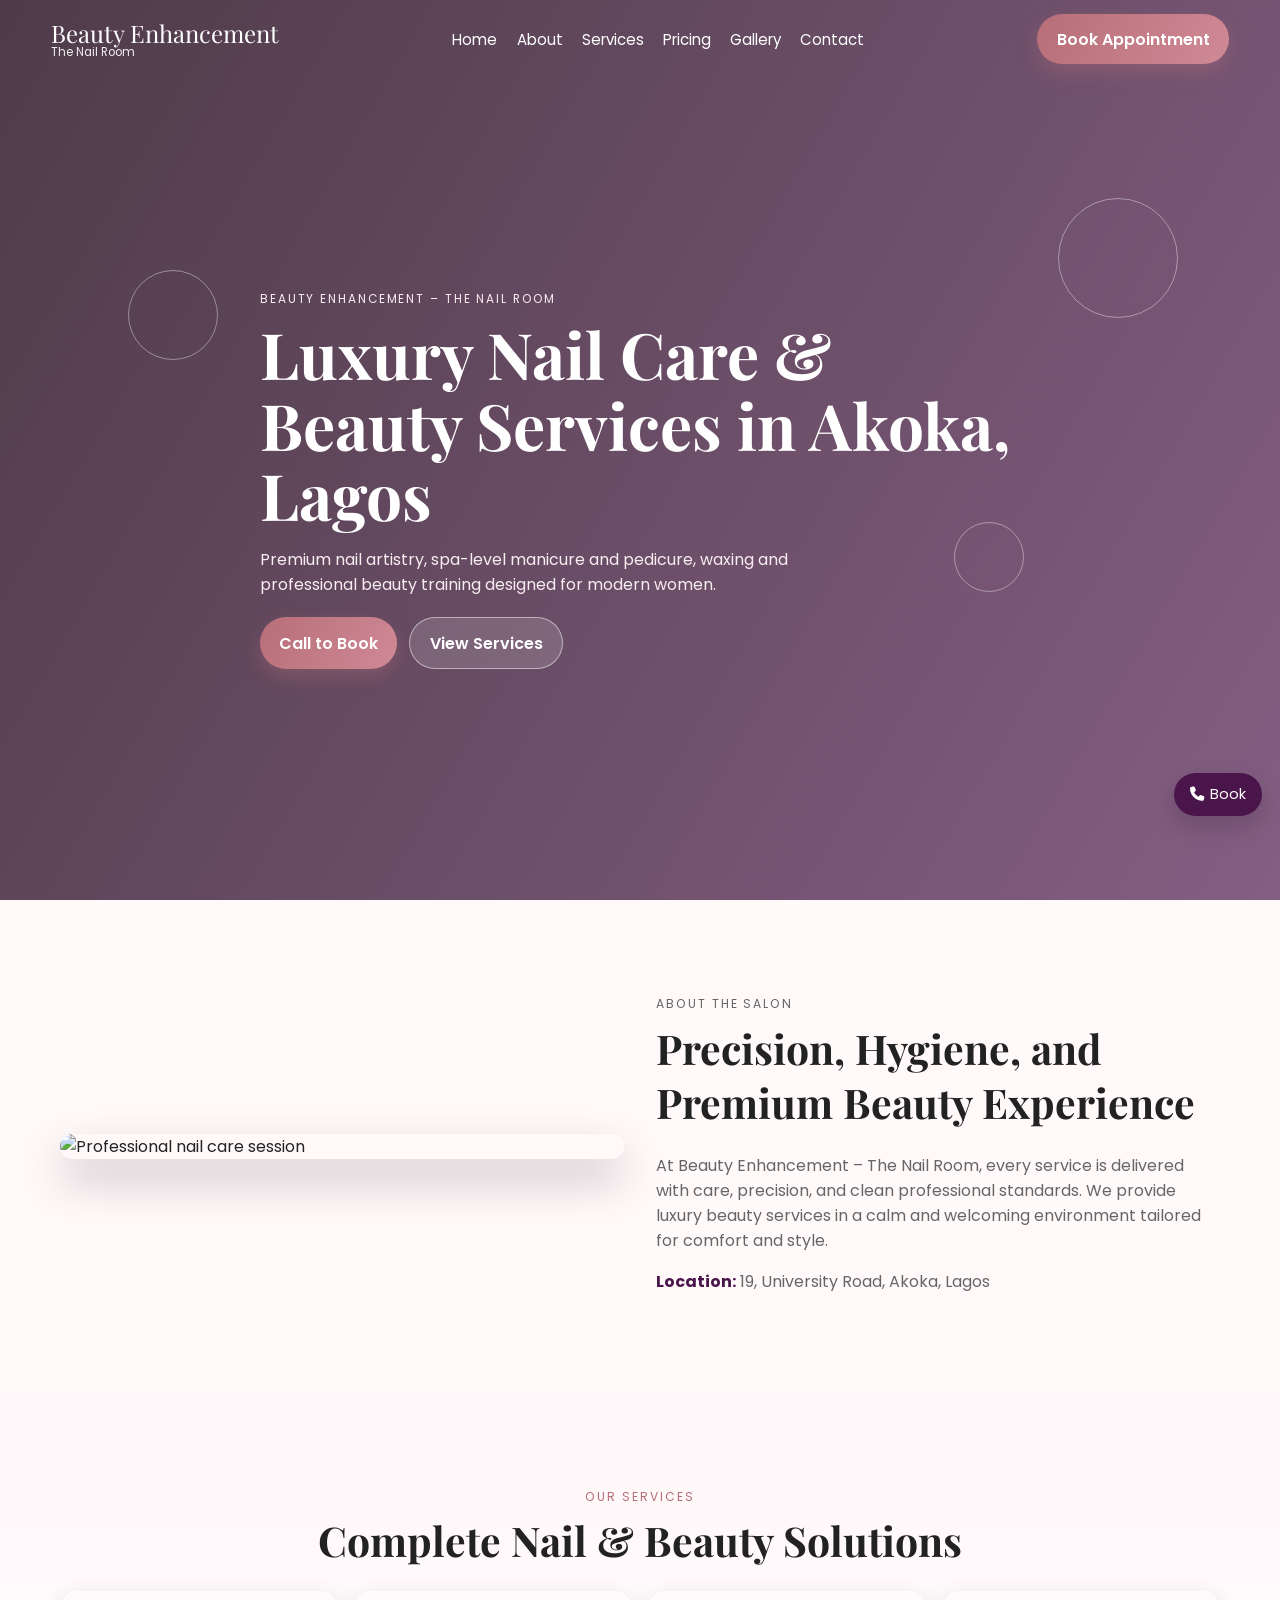
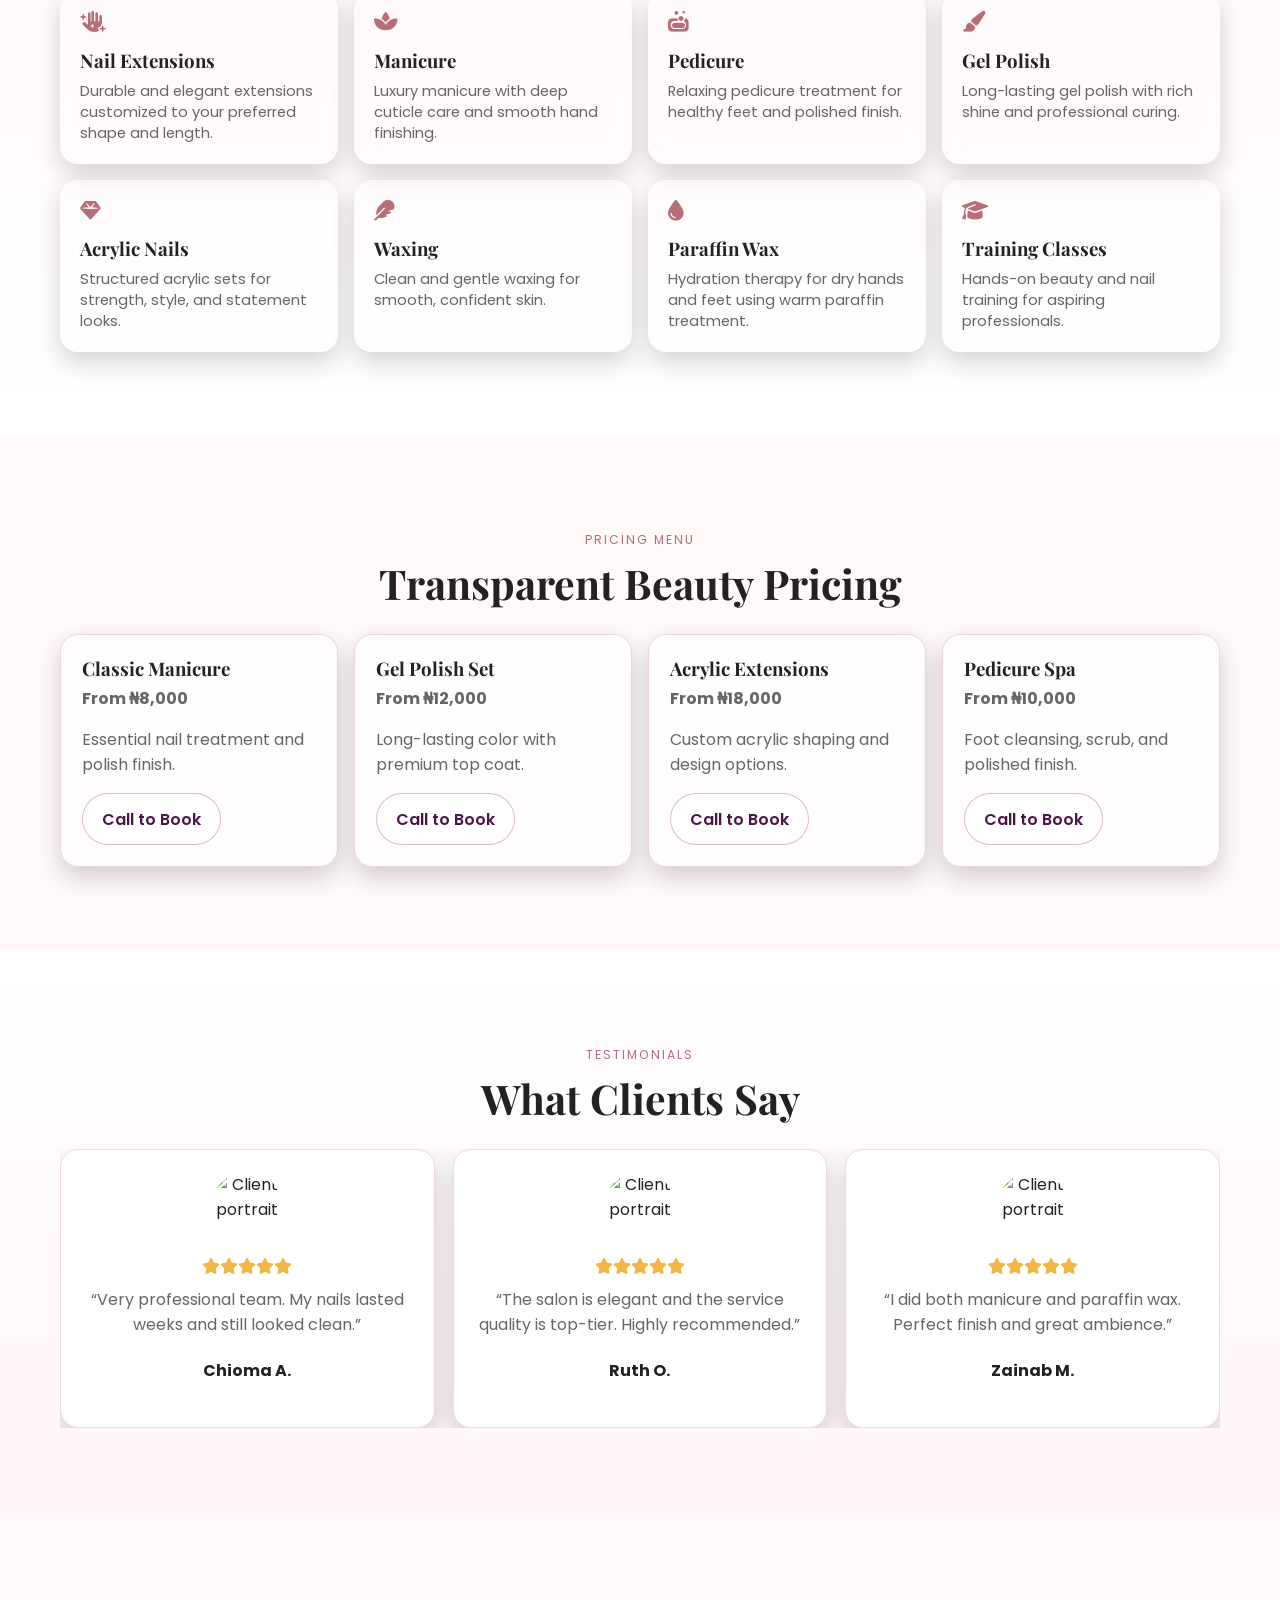
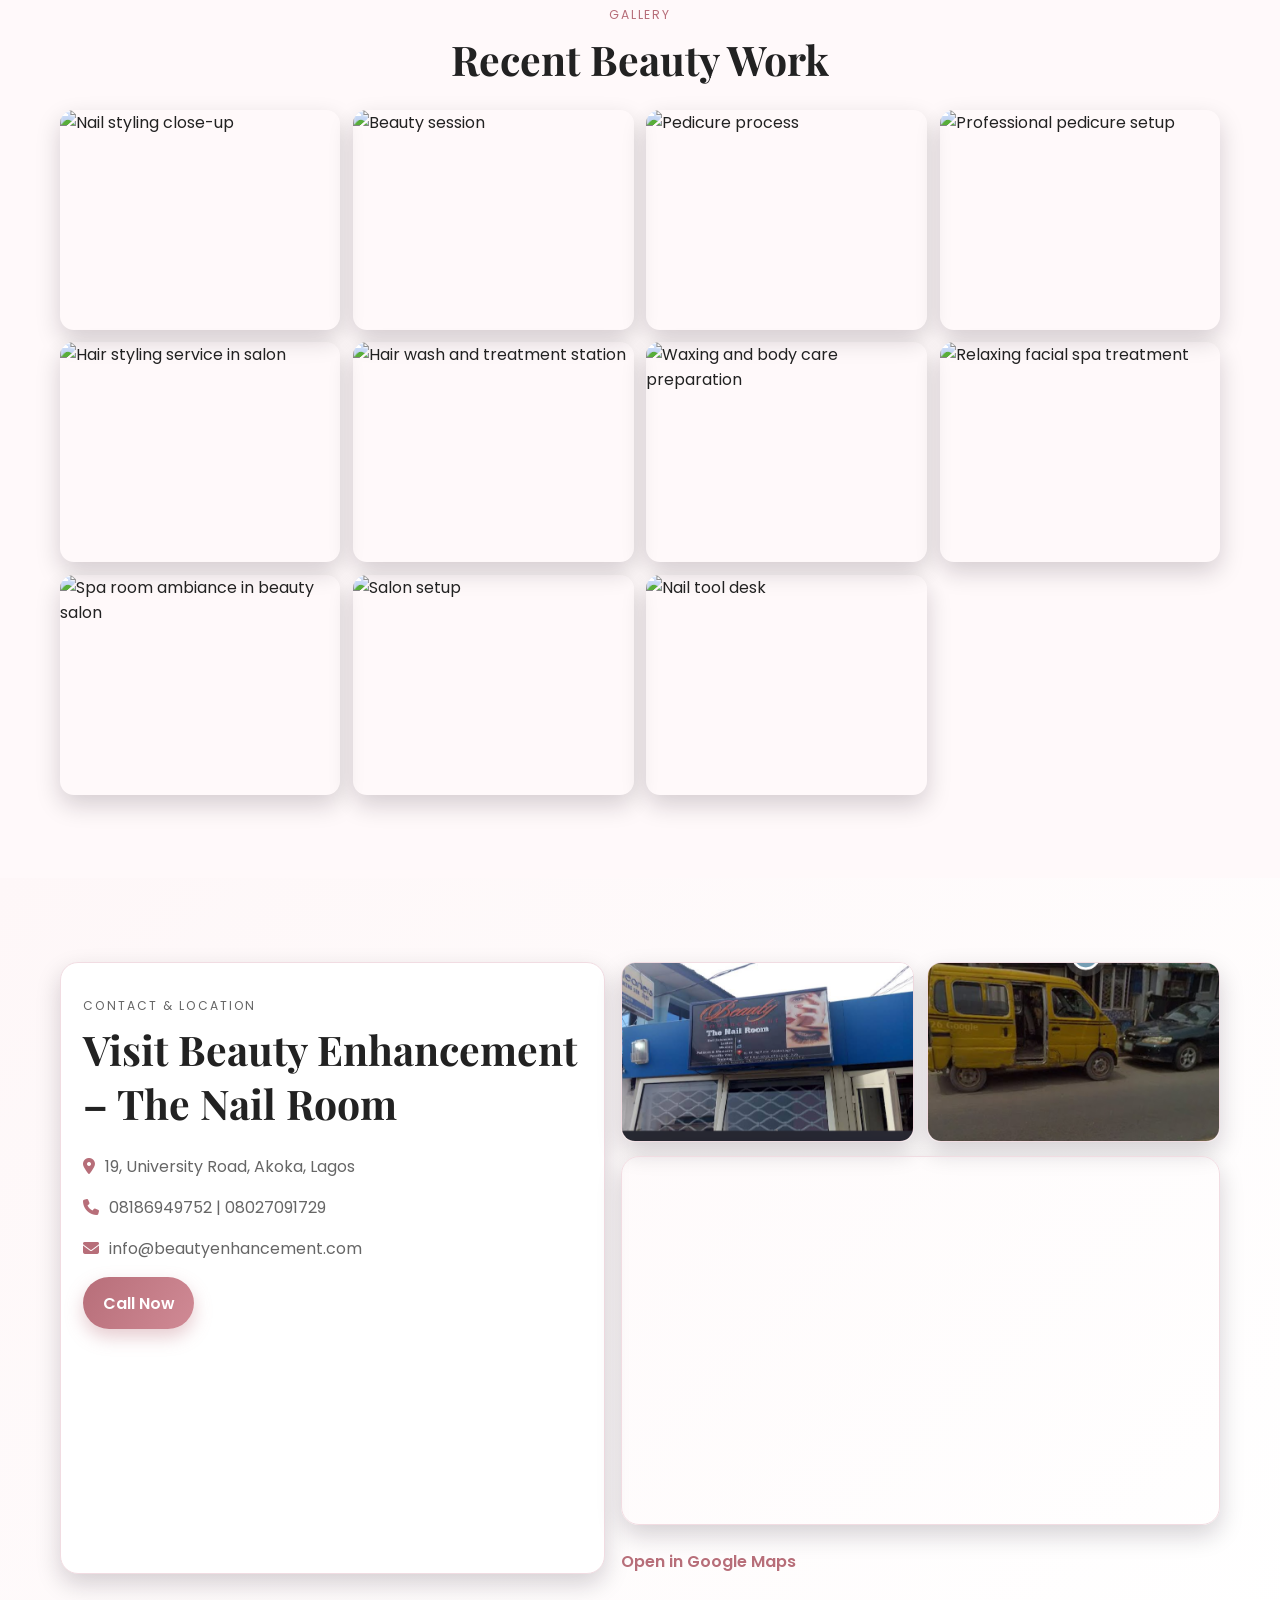
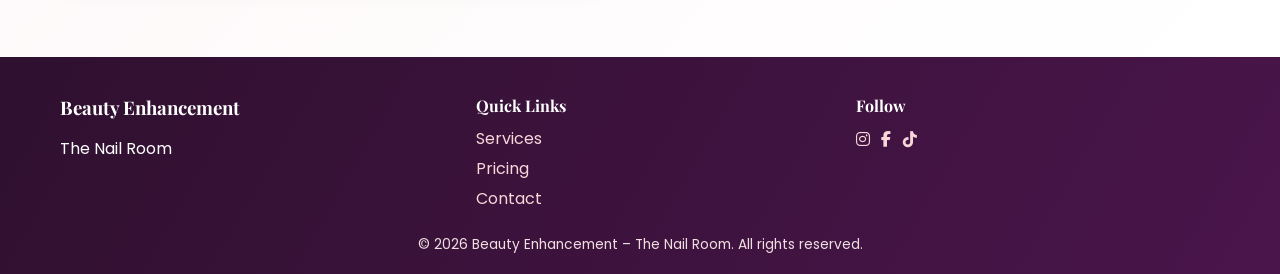
==== commit 1c27e5b9: "Update address to University Road" ====
--- a/beauty.html
+++ b/beauty.html
@@ -4,7 +4,7 @@
   <meta charset="UTF-8">
   <meta name="viewport" content="width=device-width, initial-scale=1.0">
   <title>Beauty Enhancement – Nail Salon in Akoka, Lagos</title>
-  <meta name="description" content="Luxury nail extensions, manicure, pedicure and beauty services in Akoka, Lagos. Visit Beauty Enhancement – The Nail Room at 19 Unity Road.">
+  <meta name="description" content="Luxury nail extensions, manicure, pedicure and beauty services in Akoka, Lagos. Visit Beauty Enhancement – The Nail Room at 19 University Road.">
   <meta name="theme-color" content="#B76E79">
   <link rel="icon" href="favicon.svg" type="image/svg+xml">
   <link rel="preconnect" href="https://fonts.googleapis.com">
@@ -22,7 +22,7 @@
     "name": "Beauty Enhancement – The Nail Room",
     "address": {
       "@type": "PostalAddress",
-      "streetAddress": "19, Unity Road",
+      "streetAddress": "19, University Road",
       "addressLocality": "Akoka",
       "addressRegion": "Lagos",
       "addressCountry": "NG"
@@ -79,7 +79,7 @@
           <p class="section-tag">About The Salon</p>
           <h2>Precision, Hygiene, and Premium Beauty Experience</h2>
           <p>At Beauty Enhancement – The Nail Room, every service is delivered with care, precision, and clean professional standards. We provide luxury beauty services in a calm and welcoming environment tailored for comfort and style.</p>
-          <p><strong>Location:</strong> 19, Unity Road, Akoka, Lagos</p>
+          <p><strong>Location:</strong> 19, University Road, Akoka, Lagos</p>
         </div>
       </div>
     </section>
@@ -169,7 +169,7 @@
         <div class="contact-info" data-aos="fade-right">
           <p class="section-tag">Contact & Location</p>
           <h2>Visit Beauty Enhancement – The Nail Room</h2>
-          <p><i class="fa-solid fa-location-dot"></i> 19, Unity Road, Akoka, Lagos</p>
+          <p><i class="fa-solid fa-location-dot"></i> 19, University Road, Akoka, Lagos</p>
           <p><i class="fa-solid fa-phone"></i> <a href="tel:+2348186949752">08186949752</a> | <a href="tel:+2348027091729">08027091729</a></p>
           <p><i class="fa-solid fa-envelope"></i> <a href="mailto:info@beautyenhancement.com">info@beautyenhancement.com</a></p>
           <div class="contact-actions">
@@ -193,9 +193,9 @@
             >
           </div>
           <div class="map-wrap">
-            <iframe title="Beauty Enhancement location" loading="lazy" referrerpolicy="no-referrer-when-downgrade" src="https://www.google.com/maps/embed?hl=en&q=19%20Unity%20Road%2C%20Akoka%2C%20Lagos&z=15&output=embed"></iframe>
-          </div>
-          <p class="map-fallback"><a href="https://www.google.com/maps/search/?api=1&query=19+Unity+Road,+Akoka,+Lagos" target="_blank" rel="noopener noreferrer">Open in Google Maps</a></p>
+            <iframe title="Beauty Enhancement location" loading="lazy" referrerpolicy="no-referrer-when-downgrade" src="https://www.google.com/maps/embed?hl=en&q=19%20University%20Road%2C%20Akoka%2C%20Lagos&z=15&output=embed"></iframe>
+          </div>
+          <p class="map-fallback"><a href="https://www.google.com/maps/search/?api=1&query=19+University+Road,+Akoka,+Lagos" target="_blank" rel="noopener noreferrer">Open in Google Maps</a></p>
         </div>
       </div>
     </section>
